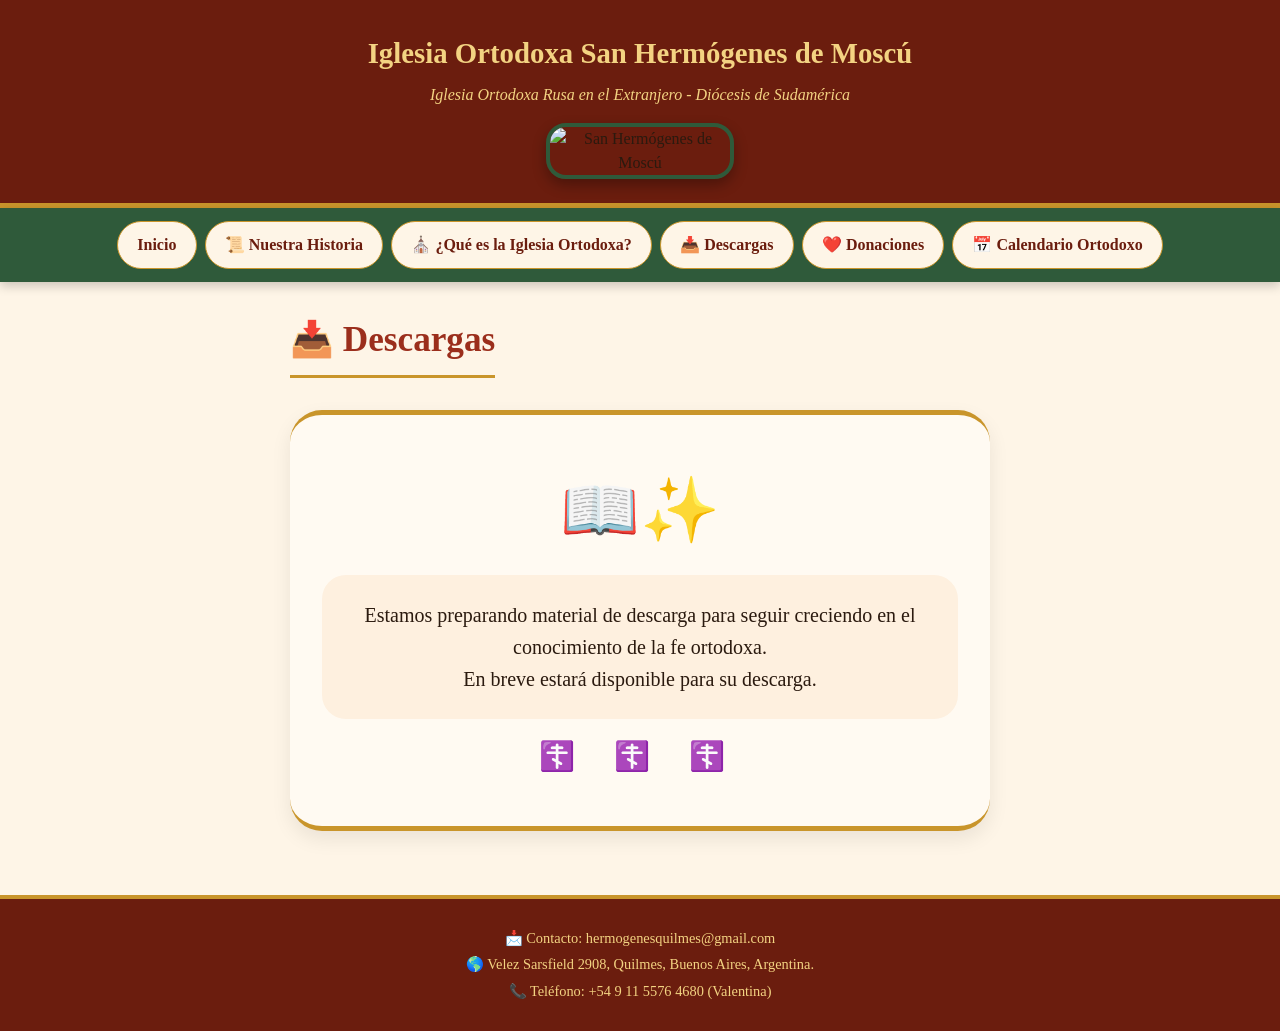
==== descargas.html @ 7b59d74c "Primera versión de la web" ====
<!DOCTYPE html>
<html lang="es">
<head>
    <meta charset="UTF-8">
    <meta name="viewport" content="width=device-width, initial-scale=1.0">
    <title>Descargas | San Hermógenes</title>
    <link href="inicio.css" rel="stylesheet">
    <link href="descargas.css" rel="stylesheet">
</head>
<body>
    <header>
        <div id="Encabezado">
            <h1><a href="inicio.html">Iglesia Ortodoxa San Hermógenes de Moscú</a></h1>
            <p>Iglesia Ortodoxa Rusa en el Extranjero - Diócesis de Sudamérica</p>
            <img src="img/hermogenes1.jpg" alt="San Hermógenes de Moscú">
        </div>
    </header>

    <nav class="botonera">
        <ul>
            <li><a href="inicio.html">Inicio</a></li>
            <li><a href="historia.html">📜 Nuestra Historia</a></li>
            <li><a href="que-es-ortodoxa.html">⛪ ¿Qué es la Iglesia Ortodoxa?</a></li>
            <li><a href="descargas.html">📥 Descargas</a></li>
            <li><a href="donaciones.html">❤️ Donaciones</a></li>
            <li><a href="https://crkvenikalendar.com/index_es.php" target="_blank" rel="noopener noreferrer">📅 Calendario Ortodoxo</a></li>
        </ul>
    </nav>

    <main>
        <div class="descargas-container">
            <h2 class="descargas-titulo">📥 Descargas</h2>
            
            <div class="aviso-descargas">
                <div class="icono-aviso">📖✨</div>
                <p class="texto-aviso">
                    Estamos preparando material de descarga para seguir creciendo en el conocimiento de la fe ortodoxa.<br>
                    En breve estará disponible para su descarga.
                </p>
                <div class="decoracion">
                    <span>☦️</span> <span>☦️</span> <span>☦️</span>
                </div>
            </div>
        </div>
    </main>

    <footer>
        <p>📩 Contacto: hermogenesquilmes@gmail.com</p>
        <p>🌎 Velez Sarsfield 2908, Quilmes, Buenos Aires, Argentina.</p>
        <p>📞 Teléfono: +54 9 11 5576 4680 (Valentina)</p>
    </footer>
</body>
</html>
---- inicio.css ----
/* RESET y estilos base */
* {
    margin: 0;
    padding: 0;
    box-sizing: border-box;
}

body {
    background-color: #fef5e7;  /* crema más pálido */
    font-family: 'Segoe UI', Cambria, Cochin, Georgia, Times, 'Times New Roman', serif;
    margin: 0;
    line-height: 1.5;
    color: #2b1a0f;  /* marrón oscuro */
    display: flex;
    flex-direction: column;
    min-height: 100vh;
}

/* Encabezado - estilo ruso */
#Encabezado {
    text-align: center;
    padding: 2rem 1rem 1.5rem;
    background-color: #6b1d0e;  /* rojo ruso profundo */
    border-bottom: 5px solid #c9952b;  /* oro viejo */
}

#Encabezado h1 {
    font-size: 1.8rem;
}

#Encabezado h1 a {
    color: #f3d382;  /* dorado claro */
    text-decoration: none;
    transition: color 0.3s ease;
}

#Encabezado h1 a:hover {
    color: #ffffff;
}

#Encabezado p {
    font-style: italic;
    color: #f3d382;
    margin: 0.5rem 0 1rem;
}

#Encabezado img {
    max-width: 100%;
    width: 15%;
    height: auto;
    border-radius: 20px;
    box-shadow: 0 6px 14px rgba(0, 0, 0, 0.3);
    border: 4px solid #2f5a3a;  /* verde oscuro icónico */
    display: block;
    margin: 0 auto;
}

/* Botonera */
.botonera {
    background-color: #2f5a3a;  /* verde ruso oscuro */
    box-shadow: 0 4px 10px rgba(0, 0, 0, 0.2);
    position: sticky;
    top: 0;
    z-index: 100;
}

.botonera ul {
    display: flex;
    flex-wrap: wrap;
    justify-content: center;
    list-style: none;
    gap: 0.5rem;
    padding: 0.8rem 1rem;
    margin: 0;
}

.botonera li a {
    display: inline-block;
    background-color: #fef5e7;
    color: #6b1d0e;
    text-decoration: none;
    font-weight: bold;
    padding: 0.7rem 1.2rem;
    border-radius: 40px;
    transition: all 0.3s ease;
    border: 1px solid #c9952b;
    font-size: 1rem;
}

.botonera li a:hover {
    background-color: #c9952b;
    color: #2b1a0f;
    transform: scale(1.03);
    box-shadow: 0 2px 8px rgba(0, 0, 0, 0.2);
    border-color: #f3d382;
}

/* Main y secciones comunes */
main {
    flex: 1;
    padding: 2rem 1.5rem;
    max-width: 1200px;
    margin: 0 auto;
    width: 100%;
}

/* Contenedor de dos columnas igual altura */
.contenedor-columnas {
    display: flex;
    flex-wrap: wrap;
    gap: 2rem;
    align-items: stretch;  /* Para que ambas columnas tengan la misma altura */
}

/* Bienvenida */
.bienvenida {
    flex: 1;
    min-width: 250px;
    background: #fffaf2;
    padding: 2rem;
    border-radius: 28px;
    box-shadow: 0 6px 14px rgba(0, 0, 0, 0.08);
    text-align: center;
    border-top: 4px solid #c9952b;
    border-bottom: 4px solid #c9952b;
    display: flex;
    flex-direction: column;
    justify-content: center;
}

.bienvenida h2 {
    color: #9b2e1c;
    margin-bottom: 1rem;
    font-size: 1.8rem;
}

.bienvenida p {
    font-size: 1.1rem;
    line-height: 1.6;
}

/* Enlaces de interés */
.enlaces-interes {
    flex: 1;
    min-width: 250px;
    background: #fffaf2;
    border-radius: 28px;
    padding: 1.8rem 2rem;
    box-shadow: 0 6px 14px rgba(0, 0, 0, 0.06);
    border: 1px solid #f0e0c8;
    display: flex;
    flex-direction: column;
    justify-content: center;
}

.enlaces-interes h2 {
    color: #9b2e1c;
    font-size: 1.8rem;
    margin-bottom: 1.2rem;
    display: flex;
    align-items: center;
    gap: 0.5rem;
    border-left: 4px solid #c9952b;
    padding-left: 1rem;
}

.lista-enlaces {
    list-style: none;
    padding: 0;
    margin: 0 0 1rem 0;
}

.lista-enlaces li {
    margin-bottom: 0.8rem;
    padding: 0.5rem 0;
    border-bottom: 1px dashed #e0cfb5;
}

.lista-enlaces li:last-child {
    border-bottom: none;
}

.lista-enlaces a {
    color: #2f5a3a;
    text-decoration: none;
    font-weight: 500;
    transition: all 0.2s ease;
    display: inline-block;
    padding: 0.2rem 0;
    font-size: 1rem;
}

.lista-enlaces a:hover {
    color: #9b2e1c;
    transform: translateX(5px);
    text-decoration: underline;
}

.nota-enlaces {
    font-size: 0.8rem;
    color: #8b5a2b;
    font-style: italic;
    margin-top: 1rem;
    padding-top: 0.5rem;
    border-top: 1px solid #f0e0c8;
}

/* Responsive: en celulares se apilan */
@media (max-width: 768px) {
    .contenedor-columnas {
        flex-direction: column;
        gap: 1.5rem;
    }
    
    .bienvenida h2 {
        font-size: 1.5rem;
    }
    
    .enlaces-interes h2 {
        font-size: 1.5rem;
    }
    
    .bienvenida, .enlaces-interes {
        padding: 1.5rem;
    }
}

.lista-enlaces {
    list-style: none;
    padding: 0;
    margin: 0 0 1rem 0;
}

.lista-enlaces li {
    margin-bottom: 0.8rem;
    padding: 0.5rem 0;
    border-bottom: 1px dashed #e0cfb5;
}

.lista-enlaces li:last-child {
    border-bottom: none;
}

.lista-enlaces a {
    color: #2f5a3a;
    text-decoration: none;
    font-weight: 500;
    transition: all 0.2s ease;
    display: inline-block;
    padding: 0.2rem 0;
    font-size: 1.05rem;
}

.lista-enlaces a:hover {
    color: #9b2e1c;
    transform: translateX(5px);
    text-decoration: underline;
}

.nota-enlaces {
    font-size: 0.85rem;
    color: #8b5a2b;
    font-style: italic;
    margin-top: 1rem;
    padding-top: 0.5rem;
    border-top: 1px solid #f0e0c8;
}

/* Ajuste responsive para los enlaces */
@media (max-width: 700px) {
    .enlaces-interes {
        padding: 1.2rem;
    }
    
    .enlaces-interes h2 {
        font-size: 1.5rem;
    }
    
    .lista-enlaces a {
        font-size: 0.95rem;
    }
}


/* Footer */
footer {
    background-color: #6b1d0e;
    text-align: center;
    padding: 1.5rem;
    font-size: 0.9rem;
    color: #f3d382;
    border-top: 4px solid #c9952b;
    margin-top: 2rem;
}

footer p {
    margin: 0.3rem 0;
}

/* Diseño responsive */
@media (max-width: 700px) {
    .botonera ul {
        flex-direction: column;
        align-items: stretch;
        gap: 0.6rem;
    }
    
    .botonera li a {
        text-align: center;
    }
    
    #Encabezado h1 {
        font-size: 1.4rem;
    }
    
    .bienvenida h2 {
        font-size: 1.6rem;
    }
    
    #Encabezado img {
        width: 80%;
    }
}
---- descargas.css ----
/* ============================================
   ESTILOS PARA LA PÁGINA DE DESCARGAS
   ============================================ */

.descargas-container {
    max-width: 700px;
    margin: 0 auto;
}

.descargas-titulo {
    text-align: center;
    color: #9b2e1c;
    font-size: 2.2rem;
    margin-bottom: 2rem;
    border-bottom: 3px solid #c9952b;
    display: inline-block;
    padding-bottom: 0.5rem;
    width: auto;
}

/* Aviso principal */
.aviso-descargas {
    background: #fffaf2;
    border-radius: 32px;
    padding: 3rem 2rem;
    text-align: center;
    box-shadow: 0 8px 20px rgba(0, 0, 0, 0.08);
    border-top: 5px solid #c9952b;
    border-bottom: 5px solid #c9952b;
}

.icono-aviso {
    font-size: 4rem;
    margin-bottom: 1rem;
}

.texto-aviso {
    font-size: 1.25rem;
    line-height: 1.6;
    color: #2b1a0f;
    background: #fef0df;
    padding: 1.5rem;
    border-radius: 24px;
    margin: 1rem 0;
}

.decoracion {
    font-size: 1.8rem;
    letter-spacing: 1rem;
    color: #c9952b;
    margin-top: 1rem;
}

/* Responsive */
@media (max-width: 600px) {
    .descargas-titulo {
        font-size: 1.8rem;
        display: block;
        text-align: center;
    }
    
    .aviso-descargas {
        padding: 1.8rem 1rem;
    }
    
    .icono-aviso {
        font-size: 3rem;
    }
    
    .texto-aviso {
        font-size: 1rem;
        padding: 1rem;
    }
    
    .decoracion {
        font-size: 1.2rem;
        letter-spacing: 0.6rem;
    }
}
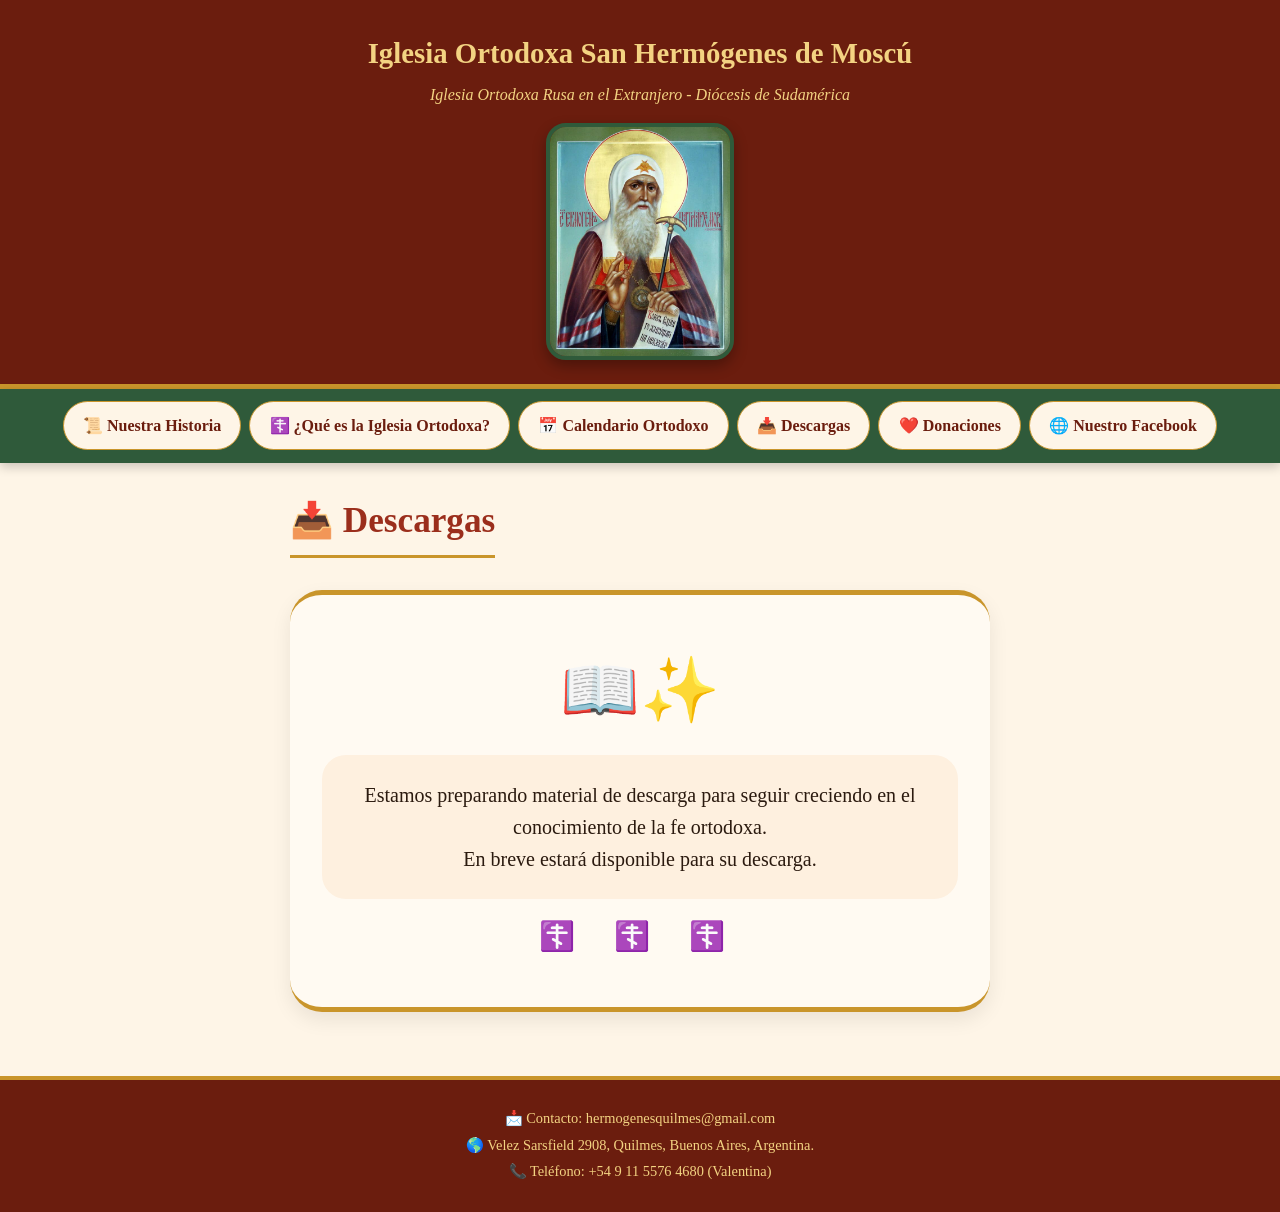
==== commit 691f2635: "Update descargas.html" ====
--- a/descargas.html
+++ b/descargas.html
@@ -18,12 +18,12 @@
 
     <nav class="botonera">
         <ul>
-            <li><a href="inicio.html">Inicio</a></li>
             <li><a href="historia.html">📜 Nuestra Historia</a></li>
-            <li><a href="que-es-ortodoxa.html">⛪ ¿Qué es la Iglesia Ortodoxa?</a></li>
+            <li><a href="que-es-ortodoxa.html">☦️ ¿Qué es la Iglesia Ortodoxa?</a></li>
+            <li><a href="https://crkvenikalendar.com/index_es.php" target="_blank" rel="noopener noreferrer">📅 Calendario Ortodoxo</a></li>
             <li><a href="descargas.html">📥 Descargas</a></li>
             <li><a href="donaciones.html">❤️ Donaciones</a></li>
-            <li><a href="https://crkvenikalendar.com/index_es.php" target="_blank" rel="noopener noreferrer">📅 Calendario Ortodoxo</a></li>
+            <li><a href="https://www.facebook.com/parroquiasanhermogenes" target="_blank" rel="noopener noreferrer">🌐 Nuestro Facebook</a></li>
         </ul>
     </nav>
 
@@ -50,4 +50,4 @@
         <p>📞 Teléfono: +54 9 11 5576 4680 (Valentina)</p>
     </footer>
 </body>
-</html>+</html>
--- a/inicio.css
+++ b/inicio.css
@@ -57,11 +57,17 @@
 
 /* Botonera */
 .botonera {
-    background-color: #2f5a3a;  /* verde ruso oscuro */
+    background-color: #2f5a3a;
     box-shadow: 0 4px 10px rgba(0, 0, 0, 0.2);
-    position: sticky;
-    top: 0;
     z-index: 100;
+}
+
+/* Solo en pantallas de computadora (ancho mayor a 768px) se pega */
+@media (min-width: 769px) {
+    .botonera {
+        position: sticky;
+        top: 0;
+    }
 }
 
 .botonera ul {
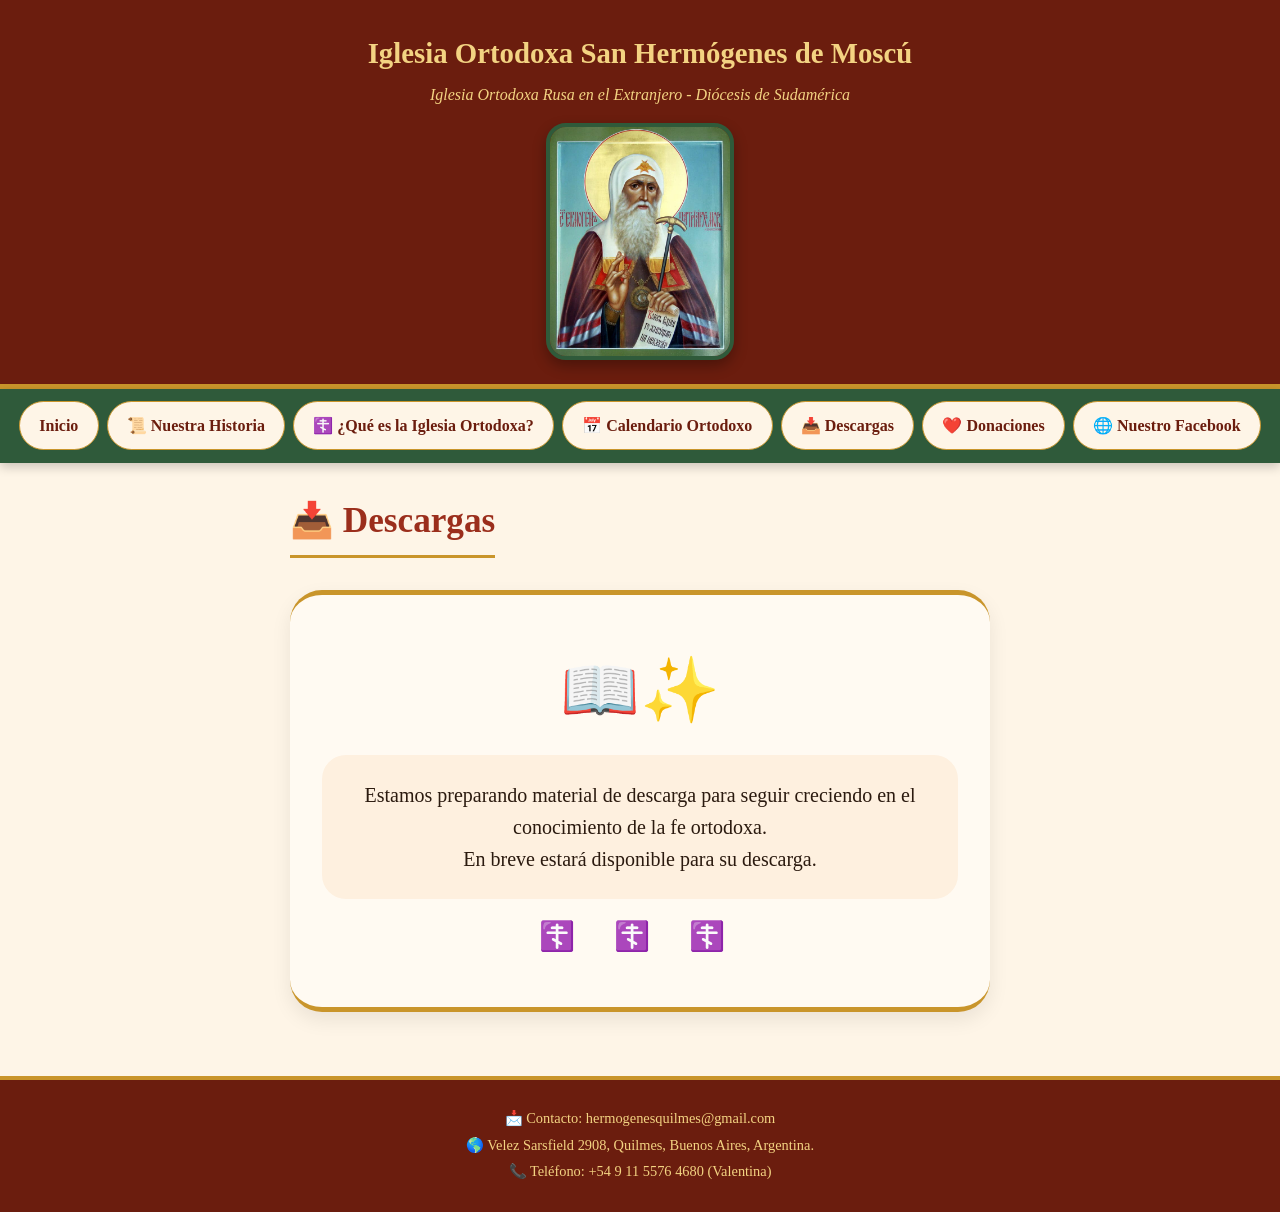
==== commit 914cbc2b: "Update descargas.html" ====
--- a/descargas.html
+++ b/descargas.html
@@ -18,6 +18,7 @@
 
     <nav class="botonera">
         <ul>
+            <li><a href="index.html">Inicio</a></li>
             <li><a href="historia.html">📜 Nuestra Historia</a></li>
             <li><a href="que-es-ortodoxa.html">☦️ ¿Qué es la Iglesia Ortodoxa?</a></li>
             <li><a href="https://crkvenikalendar.com/index_es.php" target="_blank" rel="noopener noreferrer">📅 Calendario Ortodoxo</a></li>
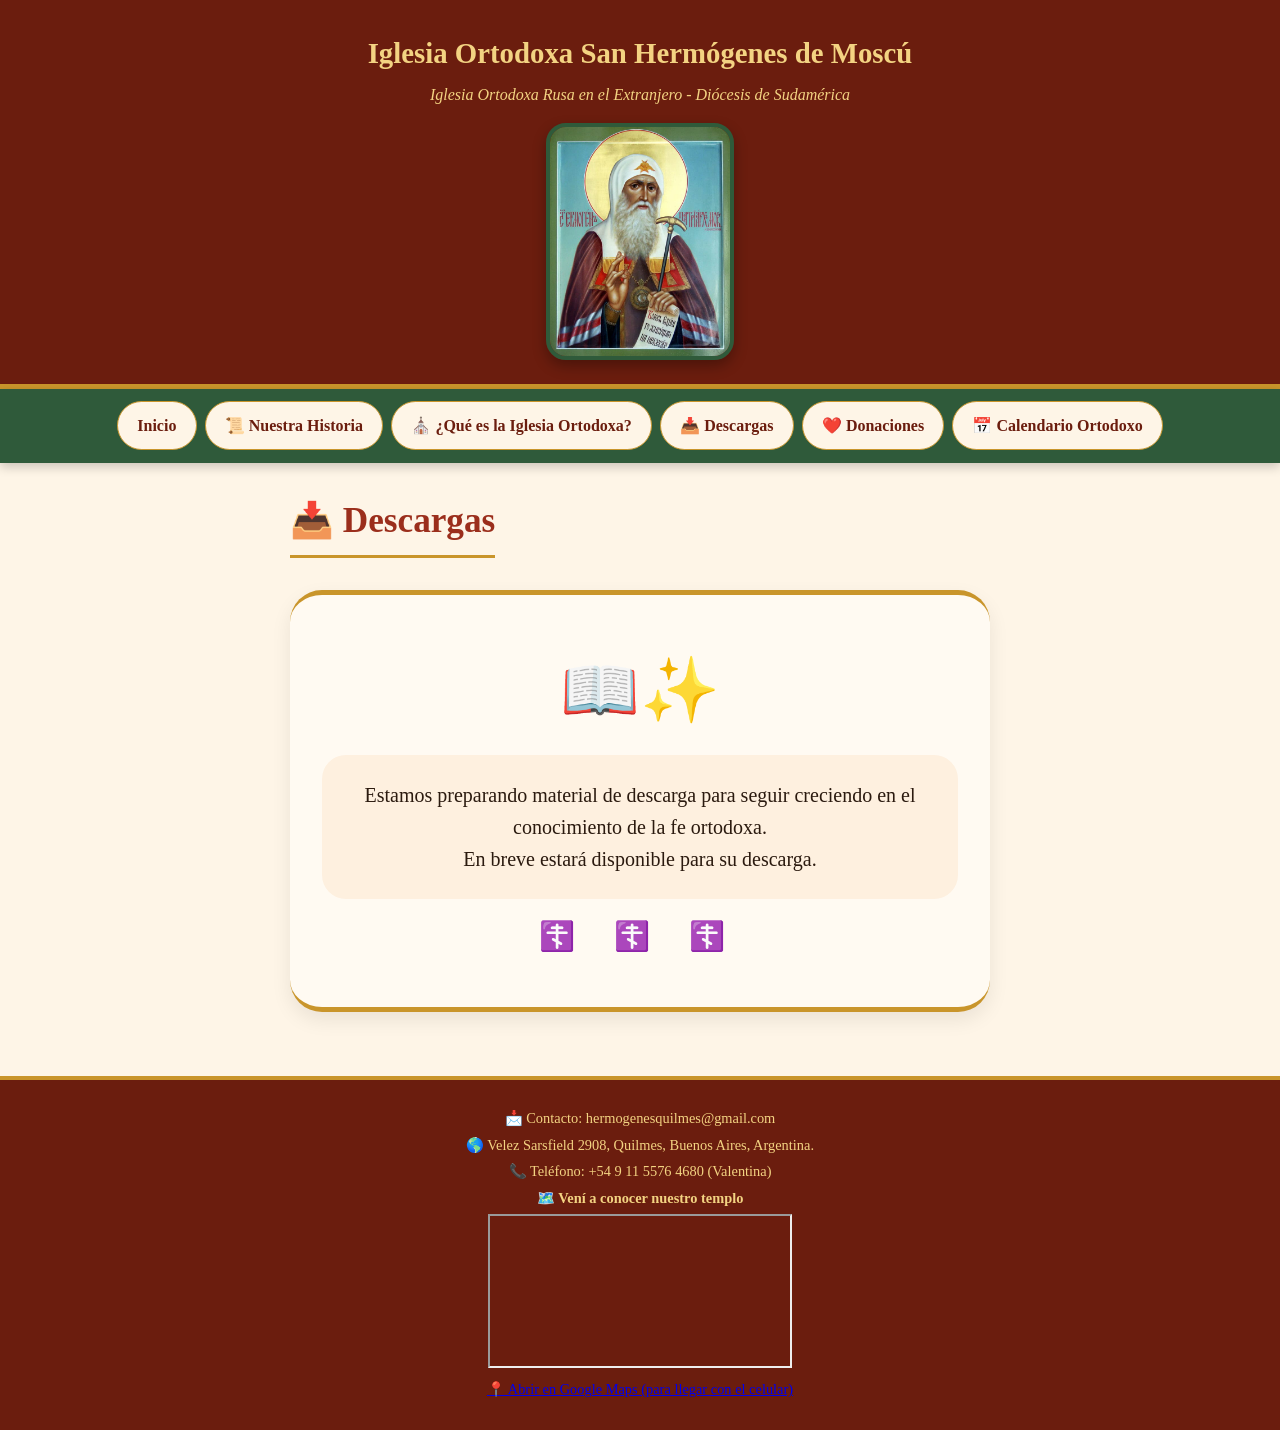
==== commit 9c644328: "cambios html maps en footer" ====
--- a/descargas.html
+++ b/descargas.html
@@ -18,13 +18,12 @@
 
     <nav class="botonera">
         <ul>
-            <li><a href="index.html">Inicio</a></li>
+            <li><a href="inicio.html">Inicio</a></li>
             <li><a href="historia.html">📜 Nuestra Historia</a></li>
-            <li><a href="que-es-ortodoxa.html">☦️ ¿Qué es la Iglesia Ortodoxa?</a></li>
-            <li><a href="https://crkvenikalendar.com/index_es.php" target="_blank" rel="noopener noreferrer">📅 Calendario Ortodoxo</a></li>
+            <li><a href="que-es-ortodoxa.html">⛪ ¿Qué es la Iglesia Ortodoxa?</a></li>
             <li><a href="descargas.html">📥 Descargas</a></li>
             <li><a href="donaciones.html">❤️ Donaciones</a></li>
-            <li><a href="https://www.facebook.com/parroquiasanhermogenes" target="_blank" rel="noopener noreferrer">🌐 Nuestro Facebook</a></li>
+            <li><a href="https://crkvenikalendar.com/index_es.php" target="_blank" rel="noopener noreferrer">📅 Calendario Ortodoxo</a></li>
         </ul>
     </nav>
 
@@ -45,10 +44,25 @@
         </div>
     </main>
 
-    <footer>
-        <p>📩 Contacto: hermogenesquilmes@gmail.com</p>
-        <p>🌎 Velez Sarsfield 2908, Quilmes, Buenos Aires, Argentina.</p>
-        <p>📞 Teléfono: +54 9 11 5576 4680 (Valentina)</p>
-    </footer>
+<footer>
+    <p>📩 Contacto: hermogenesquilmes@gmail.com</p>
+    <p>🌎 Velez Sarsfield 2908, Quilmes, Buenos Aires, Argentina.</p>
+    <p>📞 Teléfono: +54 9 11 5576 4680 (Valentina)</p>
+    
+    <div class="mapa-footer">
+        <p>🗺️ <strong>Vení a conocer nuestro templo</strong></p>
+        <div class="mapa-contenedor">
+            <iframe 
+                src="https://www.google.com/maps/embed?pb=!1m18!1m12!1m3!1d3279.123456789012!2d-58.250000!3d-34.720000!2m3!1f0!2f0!3f0!3m2!1i1024!2i768!4f13.1!3m3!1m2!1s0x95a3329000000000%3A0x123456789abcdef!2sVelez%20Sarsfield%202908%2C%20Quilmes!5e0!3m2!1ses!2sar!4v1700000000000!5m2!1ses!2sar" 
+                allowfullscreen="" 
+                loading="lazy" 
+                referrerpolicy="no-referrer-when-downgrade">
+            </iframe>
+        </div>
+        <p><a href="https://maps.google.com/?q=Velez+Sarsfield+2908+Quilmes" target="_blank" rel="noopener noreferrer">
+            📍 Abrir en Google Maps (para llegar con el celular)
+        </a></p>
+    </div>
+</footer>
 </body>
-</html>
+</html>
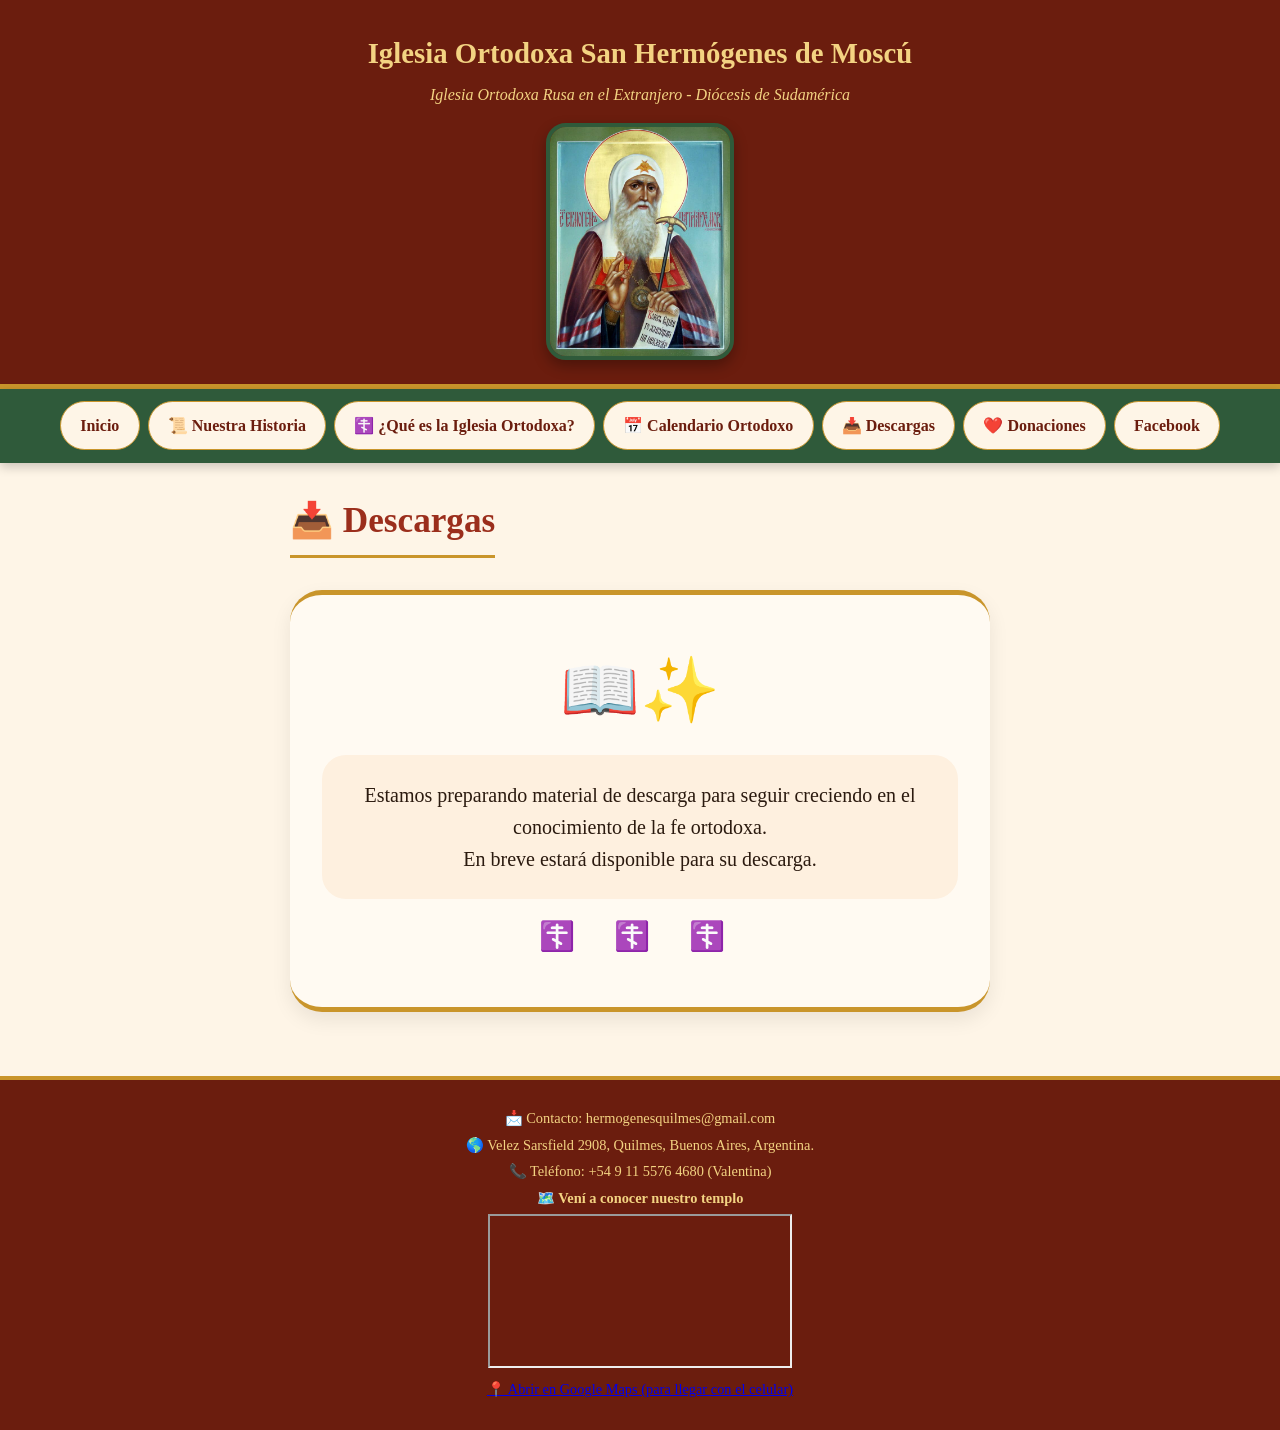
==== commit 65f07daa: "html con nueva botonera y enlaces" ====
--- a/descargas.html
+++ b/descargas.html
@@ -18,12 +18,13 @@
 
     <nav class="botonera">
         <ul>
-            <li><a href="inicio.html">Inicio</a></li>
+            <li><a href="index.html">Inicio</a></li>
             <li><a href="historia.html">📜 Nuestra Historia</a></li>
-            <li><a href="que-es-ortodoxa.html">⛪ ¿Qué es la Iglesia Ortodoxa?</a></li>
+            <li><a href="que-es-ortodoxa.html">☦️ ¿Qué es la Iglesia Ortodoxa?</a></li>
+            <li><a href="https://crkvenikalendar.com/index_es.php" target="_blank" rel="noopener noreferrer">📅 Calendario Ortodoxo</a></li>
             <li><a href="descargas.html">📥 Descargas</a></li>
             <li><a href="donaciones.html">❤️ Donaciones</a></li>
-            <li><a href="https://crkvenikalendar.com/index_es.php" target="_blank" rel="noopener noreferrer">📅 Calendario Ortodoxo</a></li>
+            <li><a href="https://www.facebook.com/parroquiasanhermogenes" target="_blank" rel="noopener noreferrer">Facebook</a></li>
         </ul>
     </nav>
 
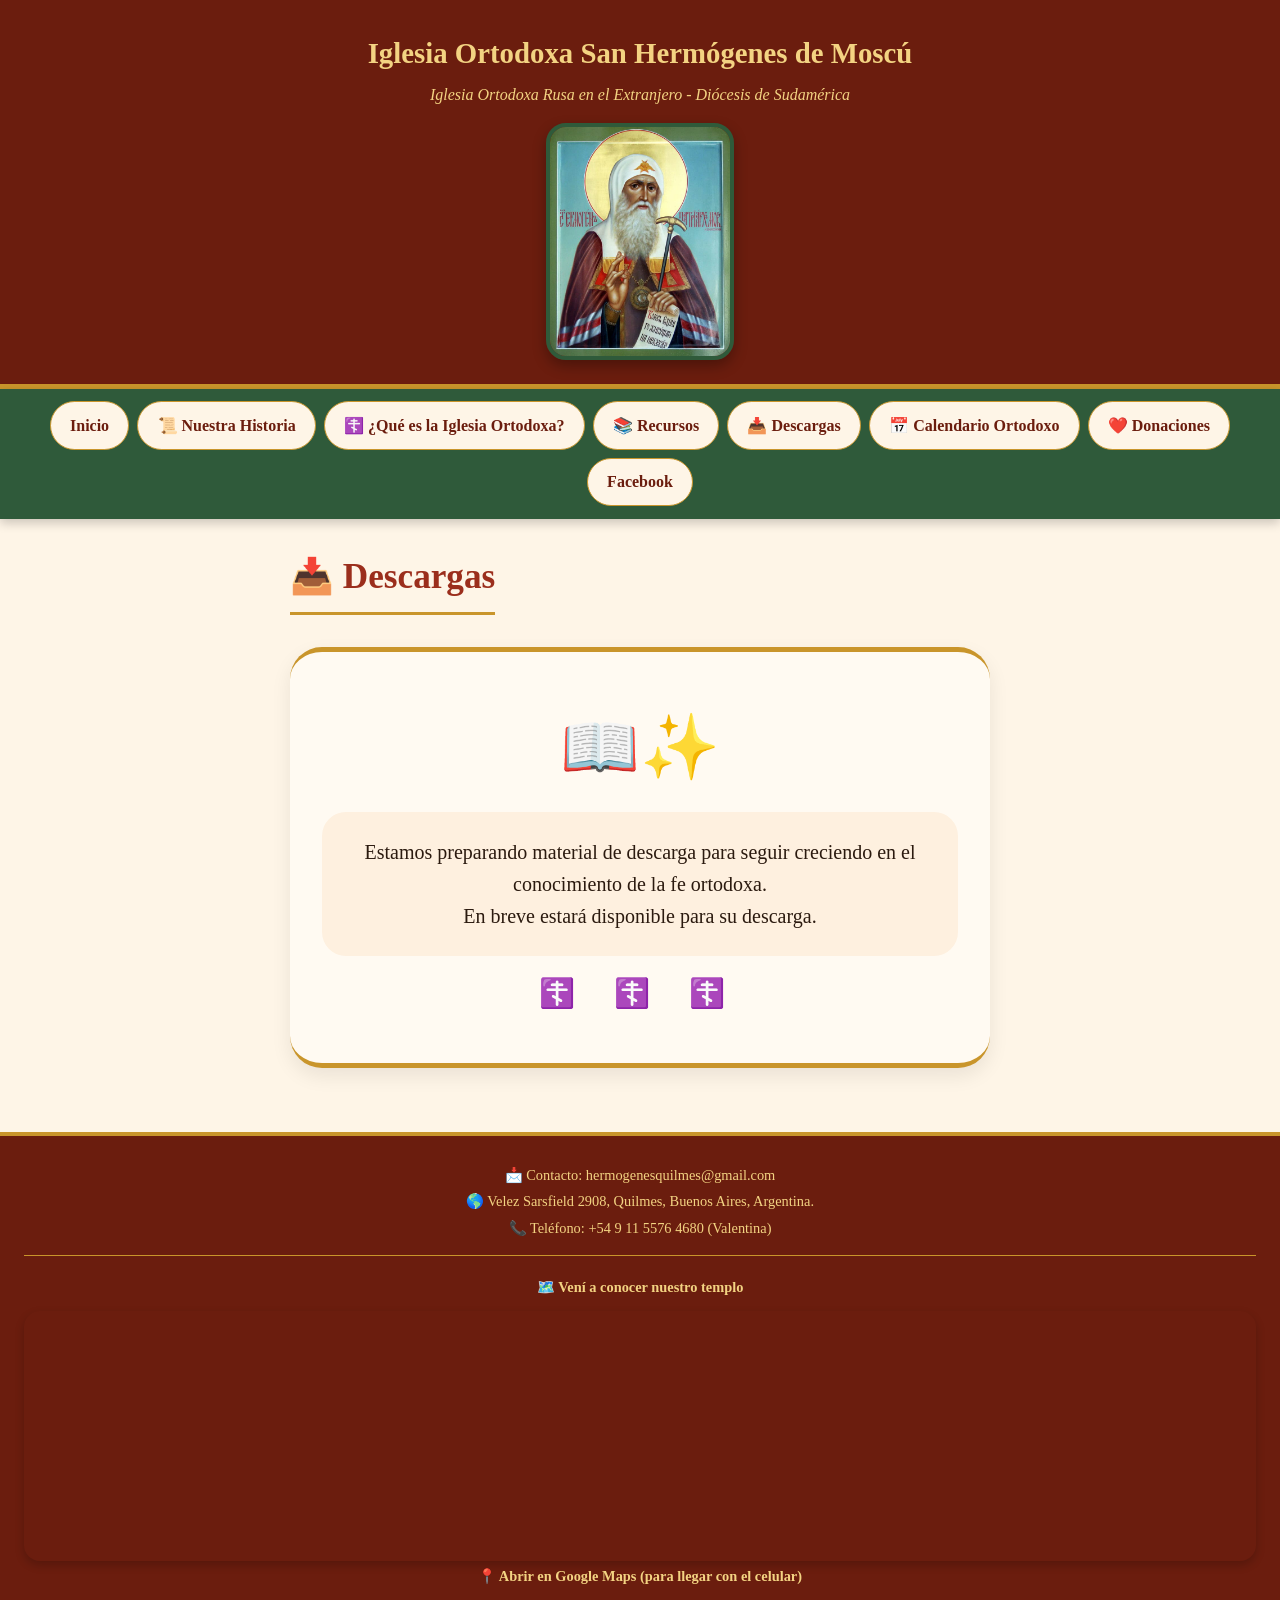
==== commit 77ee3ae1: "actualización 14 06 26" ====
--- a/descargas.html
+++ b/descargas.html
@@ -17,16 +17,17 @@
     </header>
 
     <nav class="botonera">
-        <ul>
-            <li><a href="index.html">Inicio</a></li>
-            <li><a href="historia.html">📜 Nuestra Historia</a></li>
-            <li><a href="que-es-ortodoxa.html">☦️ ¿Qué es la Iglesia Ortodoxa?</a></li>
-            <li><a href="https://crkvenikalendar.com/index_es.php" target="_blank" rel="noopener noreferrer">📅 Calendario Ortodoxo</a></li>
-            <li><a href="descargas.html">📥 Descargas</a></li>
-            <li><a href="donaciones.html">❤️ Donaciones</a></li>
-            <li><a href="https://www.facebook.com/parroquiasanhermogenes" target="_blank" rel="noopener noreferrer">Facebook</a></li>
-        </ul>
-    </nav>
+    <ul>
+        <li><a href="index.html">Inicio</a></li>
+        <li><a href="historia.html">📜 Nuestra Historia</a></li>
+        <li><a href="que-es-ortodoxa.html">☦️ ¿Qué es la Iglesia Ortodoxa?</a></li>
+        <li><a href="recursos.html">📚 Recursos</a></li>
+        <li><a href="descargas.html">📥 Descargas</a></li>
+        <li><a href="https://crkvenikalendar.com/index_es.php" target="_blank" rel="noopener noreferrer">📅 Calendario Ortodoxo</a></li>
+        <li><a href="donaciones.html">❤️ Donaciones</a></li>
+        <li><a href="https://www.facebook.com/parroquiasanhermogenes" target="_blank" rel="noopener noreferrer">Facebook</a></li>
+    </ul>
+</nav>
 
     <main>
         <div class="descargas-container">
--- a/inicio.css
+++ b/inicio.css
@@ -303,6 +303,54 @@
     margin: 0.3rem 0;
 }
 
+/* ============================================
+   MAPA EN EL FOOTER
+   ============================================ */
+
+.mapa-footer {
+    margin-top: 1rem;
+    padding-top: 1rem;
+    border-top: 1px solid #c9952b;
+}
+
+.mapa-footer p {
+    margin-bottom: 0.5rem;
+}
+
+.mapa-footer a {
+    color: #f3d382;
+    text-decoration: none;
+    font-weight: bold;
+    transition: color 0.3s ease;
+}
+
+.mapa-footer a:hover {
+    color: #ffffff;
+    text-decoration: underline;
+}
+
+.mapa-contenedor {
+    margin-top: 0.8rem;
+    border-radius: 16px;
+    overflow: hidden;
+    box-shadow: 0 4px 10px rgba(0, 0, 0, 0.2);
+    max-width: 100%;
+}
+
+.mapa-contenedor iframe {
+    width: 100%;
+    height: 250px;
+    border: none;
+    display: block;
+}
+
+/* Responsive para el mapa */
+@media (max-width: 600px) {
+    .mapa-contenedor iframe {
+        height: 200px;
+    }
+}
+
 /* Diseño responsive */
 @media (max-width: 700px) {
     .botonera ul {
